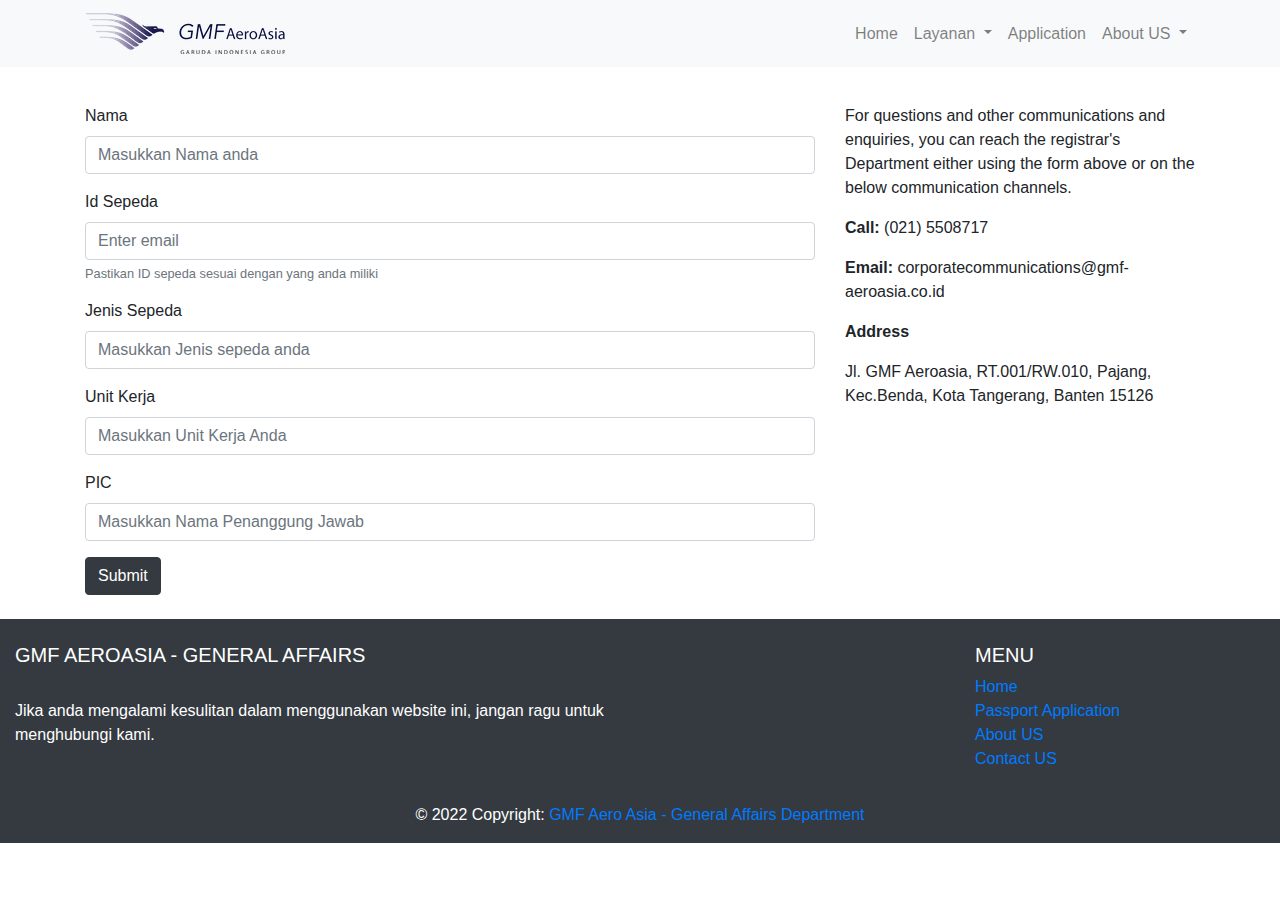
==== bicycle.html @ 47ae3acf "penambahan form layanan" ====
<!DOCTYPE html>
<html lang="en">

<head>

  <meta charset="utf-8">
  <meta name="viewport" content="width=device-width, initial-scale=1, shrink-to-fit=no">
  <meta name="description" content="">
  <meta name="author" content="">

  <title>Bicycle</title>
  <link href="./images/tablogo.png" rel="shortcut icon">


  <link href="bs/bootstrap/css/bootstrap.min.css" rel="stylesheet">


  <link href="css/styles.css" rel="stylesheet">

</head>

<body>
  <!-- Navigation -->
  <nav class="navbar fixed-top navbar-expand-lg navbar-light bg-light fixed-top">
    <div class="container">
      <a class="navbar-brand" href="index.html"><img src="./images/logo.png" alt="Registrer General Logo" /></a>
      <button class="navbar-toggler navbar-toggler-right" type="button" data-toggle="collapse" data-target="#navbarResponsive"
        aria-controls="navbarResponsive" aria-expanded="false" aria-label="Toggle navigation">
        <span class="navbar-toggler-icon"></span>
      </button>
      <div class="collapse navbar-collapse" id="navbarResponsive">
        <ul class="navbar-nav ml-auto">
          <li class="nav-item">
            <a class="nav-link" href="index.html">Home</a>
          </li>
          <li class="nav-item dropdown">
            <a class="nav-link dropdown-toggle" href="#" id="navbarDropdownBlog" data-toggle="dropdown" aria-haspopup="true"
              aria-expanded="false">
              Layanan
            </a>
            <div class="dropdown-menu dropdown-menu-right" aria-labelledby="navbarDropdownBlog">
              <a class="dropdown-item" href="vehicle.html">Vehicle</a>
              <a class="dropdown-item" href="bicycle.html">Bicycle</a>
              <a class="dropdown-item" href="passportapp.html">Immigration</a>
              <a class="dropdown-item" href="eventsupport.html">Event Support</a>
            </div>
          </li>
          <li class="nav-item">
            <a class="nav-link" href="passportapp.html">Application</a>
          </li>
          <li class="nav-item dropdown">
            <a class="nav-link dropdown-toggle" href="#" id="navbarDropdownBlog" data-toggle="dropdown" aria-haspopup="true"
              aria-expanded="false">
              About US
            </a>
            <div class="dropdown-menu dropdown-menu-right" aria-labelledby="navbarDropdownBlog">
              <a class="dropdown-item" href="vision.html">Vision & Mission</a>
              <a class="dropdown-item" href="team.html">Team</a>
              <a class="dropdown-item" href="contact.html">Contact Us</a>
            </div>
          </li>
        </ul>
      </div>

    </div>
  </nav>

  <!--End Navigation-->

  <body>
    <br>
    <br>
    <div class="container">
      <div class="row">
        <div class="col-8">
          <form>
            <div class="form-group">
              <label for="Email Adress">Nama</label>
              <input type="email" class="form-control" id="exampleInputEmail1" aria-describedby="emailHelp" placeholder="Masukkan Nama anda">
            </div>
            <div class="form-group">
              <label for="Email Adress">Id Sepeda</label>
              <input type="email" class="form-control" id="exampleInputEmail1" aria-describedby="emailHelp" placeholder="Enter email">
              <small id="emailHelp" class="form-text text-muted">Pastikan ID sepeda sesuai dengan yang anda miliki
              </small>
            </div>
            <div class="form-group">
              <label for="Email Adress">Jenis Sepeda</label>
              <input type="email" class="form-control" id="exampleInputEmail1" aria-describedby="emailHelp" placeholder="Masukkan Jenis sepeda anda">
            </div>
            <div class="form-group">
                <label for="Email Adress">Unit Kerja</label>
                <input type="email" class="form-control" id="exampleInputEmail1" aria-describedby="emailHelp" placeholder="Masukkan Unit Kerja Anda">
            </div>
            <div class="form-group">
                <label for="Email Adress">PIC</label>
                <input type="email" class="form-control" id="exampleInputEmail1" aria-describedby="emailHelp" placeholder="Masukkan Nama Penanggung Jawab">
            </div>
            <button type="submit" class="btn btn-dark">Submit</button>
          </form>

        </div>
        <div class="col-4">
          <p>For questions and other communications and enquiries, you can reach the registrar's Department either
            using the form above or
            on the below communication channels.
          </p>
          <p>
            <strong>Call:</strong> (021) 5508717
          </p>
          <p>
            <strong>Email:</strong> corporatecommunications@gmf-aeroasia.co.id 
          </p>
          <p>
            <p>
              <strong>Address</strong>
            </p>
            Jl. GMF Aeroasia, RT.001/RW.010, Pajang, Kec.Benda, Kota Tangerang, Banten 15126
          </p>
        </div>
      </div>
    </div>
    <br>
  </body>

  <!-- Footer -->
  <footer class="page-footer font-small bg-dark pt-4">
    <!-- Footer Links -->
    <div class="container-fluid text-center text-md-left">

      <div class="row">

        <div class="col-lg-6 mt-md-0 mt-3">

          <h5 class="text-uppercase foot" style="color: white">GMF Aeroasia - General Affairs</h5>
          <br>
          <p class="foot" style="color: white">Jika anda mengalami kesulitan dalam menggunakan website ini, jangan
            ragu untuk menghubungi kami.
          </p>
        </div>
        <hr class="clearfix w-100 d-md-none pb-3">

        <div class="col-md-3 mb-md-0 mb-3"></div>

        <div class="col-md-3 mb-md-0 mb-3">

          <h5 class="text-uppercase foot" style="color:white"> Menu</h5>
          <ul class="list-unstyled">
            <li>
              <a href="index.html">Home</a>
            </li>
            <li>
              <a href="immigration.php">Passport Application</a>
            </li>
            <li>
              <a href="vision.html">About US</a>
            </li>
            <li>
              <a href="contact.html">Contact US</a>
            </li>
          </ul>
        </div>
      </div>
    </div>
    <!-- Copyright -->
    <div class="footer-copyright text-center py-3 foot" style="color: white">
      © 2022 Copyright: <a href="#">GMF Aero Asia - General Affairs Department</a>
    </div>
  </footer>
  <!-- Footer -->

  <!-- Bootstrap core JavaScript -->
  <script src="bs/jquery/jquery.min.js"></script>
  <script src="bs/bootstrap/js/bootstrap.bundle.min.js"></script>

  <!-- Contact form JavaScript -->
  <!-- Do not edit these files! In order to set the email address and subject line for the contact form go to the bin/contact_me.php file. -->
  <script src="js/jqBootstrapValidation.js"></script>
  <script src="js/contact_me.js"></script>

</body>

</html>
---- css/styles.css ----
/*!
 * Start Bootstrap - Modern Business (https://startbootstrap.com/template-overviews/modern-business)
 * Copyright 2013-2017 Start Bootstrap
 * Licensed under MIT (https://github.com/BlackrockDigital/startbootstrap-logomodern-business-nav/blob/master/LICENSE)
 */

body {
  padding-top: 54px;
}

@media (min-width: 992px) {
  body {
    padding-top: 56px;
  }
}

.carousel-item {
  height: 65vh;
  min-height: 300px;
  background: no-repeat center center scroll;
  -webkit-background-size: cover;
  -moz-background-size: cover;
  -o-background-size: cover;
  background-size: cover;
}

.portfolio-item {
  margin-bottom: 30px;
}


.chd {
  text-align: center;
}

.foot {
  color: white;

}

#ftr {
  width: 100%;
}
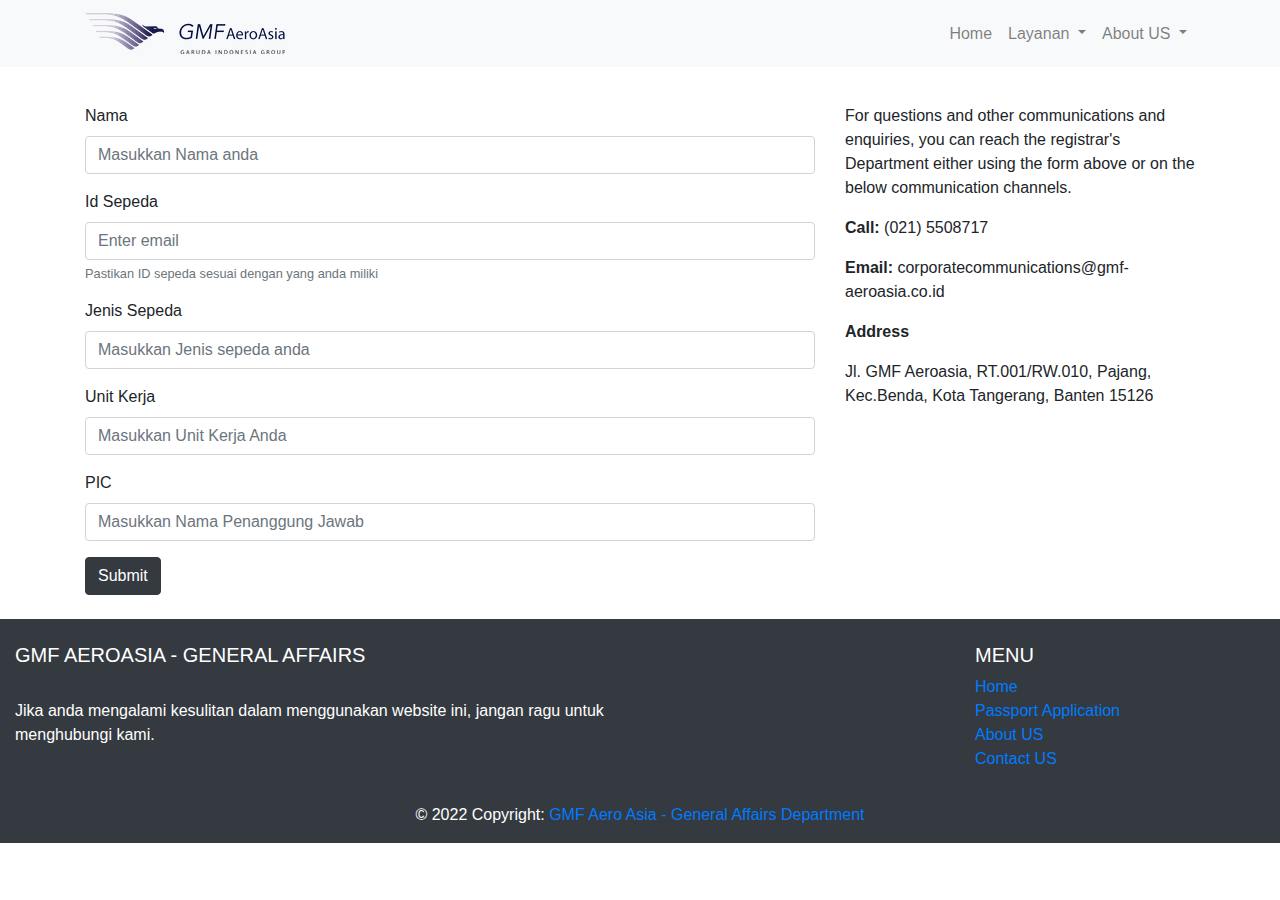
==== commit 7cda469e: "form update" ====
--- a/bicycle.html
+++ b/bicycle.html
@@ -45,9 +45,7 @@
               <a class="dropdown-item" href="eventsupport.html">Event Support</a>
             </div>
           </li>
-          <li class="nav-item">
-            <a class="nav-link" href="passportapp.html">Application</a>
-          </li>
+          
           <li class="nav-item dropdown">
             <a class="nav-link dropdown-toggle" href="#" id="navbarDropdownBlog" data-toggle="dropdown" aria-haspopup="true"
               aria-expanded="false">
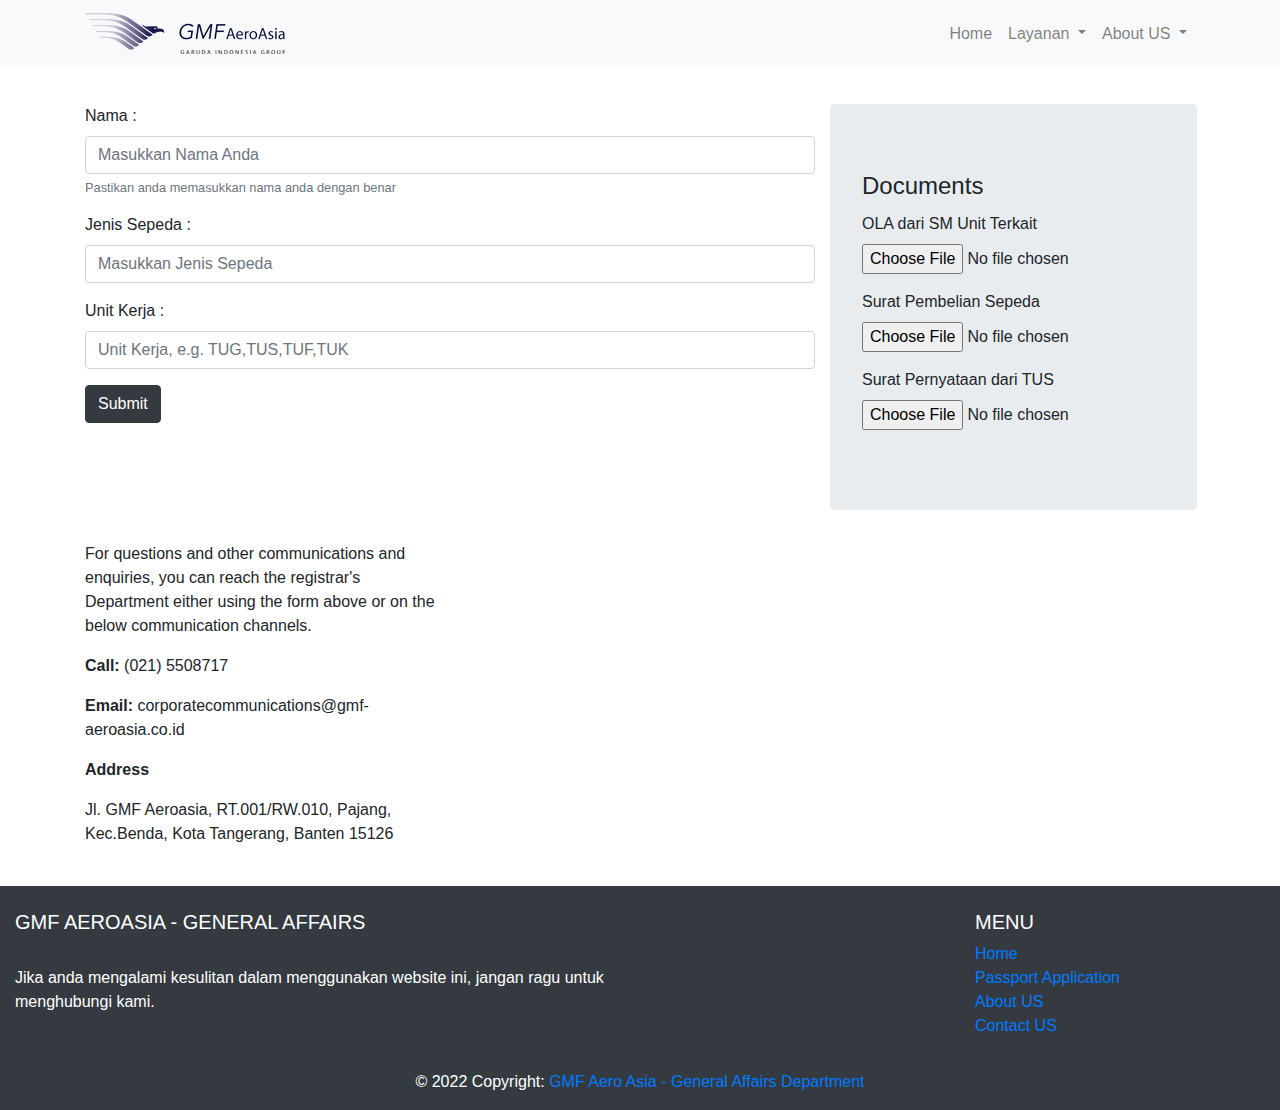
==== commit a9d2da63: "update form baru" ====
--- a/bicycle.html
+++ b/bicycle.html
@@ -8,7 +8,7 @@
   <meta name="description" content="">
   <meta name="author" content="">
 
-  <title>Bicycle</title>
+  <title>Vehicle</title>
   <link href="./images/tablogo.png" rel="shortcut icon">
 
 
@@ -41,7 +41,7 @@
             <div class="dropdown-menu dropdown-menu-right" aria-labelledby="navbarDropdownBlog">
               <a class="dropdown-item" href="vehicle.html">Vehicle</a>
               <a class="dropdown-item" href="bicycle.html">Bicycle</a>
-              <a class="dropdown-item" href="passportapp.html">Immigration</a>
+              <a class="dropdown-item" href="passportapp.html">Passport&Visa</a>
               <a class="dropdown-item" href="eventsupport.html">Event Support</a>
             </div>
           </li>
@@ -73,31 +73,55 @@
         <div class="col-8">
           <form>
             <div class="form-group">
-              <label for="Email Adress">Nama</label>
-              <input type="email" class="form-control" id="exampleInputEmail1" aria-describedby="emailHelp" placeholder="Masukkan Nama anda">
-            </div>
-            <div class="form-group">
-              <label for="Email Adress">Id Sepeda</label>
-              <input type="email" class="form-control" id="exampleInputEmail1" aria-describedby="emailHelp" placeholder="Enter email">
-              <small id="emailHelp" class="form-text text-muted">Pastikan ID sepeda sesuai dengan yang anda miliki
-              </small>
-            </div>
-            <div class="form-group">
-              <label for="Email Adress">Jenis Sepeda</label>
-              <input type="email" class="form-control" id="exampleInputEmail1" aria-describedby="emailHelp" placeholder="Masukkan Jenis sepeda anda">
-            </div>
-            <div class="form-group">
-                <label for="Email Adress">Unit Kerja</label>
-                <input type="email" class="form-control" id="exampleInputEmail1" aria-describedby="emailHelp" placeholder="Masukkan Unit Kerja Anda">
-            </div>
-            <div class="form-group">
-                <label for="Email Adress">PIC</label>
-                <input type="email" class="form-control" id="exampleInputEmail1" aria-describedby="emailHelp" placeholder="Masukkan Nama Penanggung Jawab">
+                <label for="Email Adress">Nama : </label>
+                <input type="email" class="form-control" id="exampleInputEmail1" aria-describedby="emailHelp" placeholder="Masukkan Nama Anda">
+                <small id="emailHelp" class="form-text text-muted">Pastikan anda memasukkan nama anda dengan benar
+                </small>
+              </div>
+            <div class="form-group">
+              <label for="Email Adress">Jenis Sepeda : </label>
+              <input type="email" class="form-control" id="exampleInputEmail1" aria-describedby="emailHelp" placeholder="Masukkan Jenis Sepeda">
+            </div>
+            <div class="form-group">
+              <label for="Email Adress">Unit Kerja : </label>
+              <input type="email" class="form-control" id="exampleInputEmail1" aria-describedby="emailHelp" placeholder="Unit Kerja, e.g. TUG,TUS,TUF,TUK">
             </div>
             <button type="submit" class="btn btn-dark">Submit</button>
           </form>
-
-        </div>
+        </div>
+
+        <div class="form-horizontal jumbotron" id="documents">
+          <fieldset>
+
+            <!-- Form Name -->
+            <legend>Documents</legend>
+
+            <!--Natoinal ID-->
+            <div class="form-group">
+              <label class=" control-label" for="filebutton">OLA dari SM Unit Terkait</label>
+              <div class="">
+                <input id="filebutton" name="idcopy" class="input-file" type="file">
+              </div>
+            </div>
+
+            <!-- Kartu Keluarga -->
+            <div class="form-group">
+              <label class=" control-label" for="filebutton">Surat Pembelian Sepeda</label>
+              <div class="">
+                <input id="filebutton" name="birthcopy" class="input-file" type="file">
+              </div>
+            </div>
+
+            <!-- Akta Kelahiran -->
+            <div class="form-group">
+              <label class=" control-label" for="passcopy">Surat Pernyataan dari TUS</label>
+              <div class="">
+                <input id="filebutton" name="filebutton" class="input-file" type="file">
+              </div>
+            </div>
+          </fieldset>
+        </div>
+
         <div class="col-4">
           <p>For questions and other communications and enquiries, you can reach the registrar's Department either
             using the form above or
